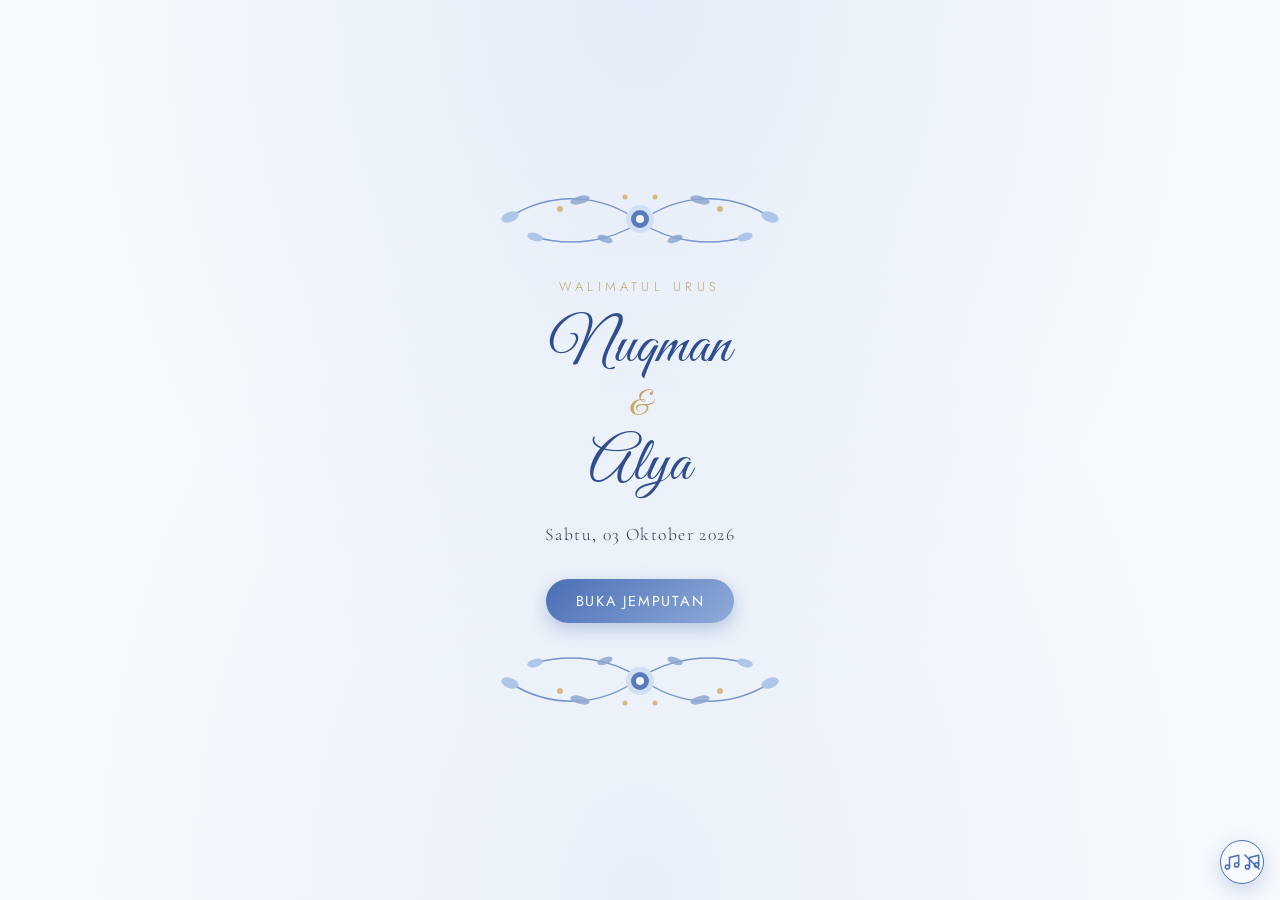
==== index.html @ 737ee6d7 "Apple Calendar invite, custom calendar title, dashboard Excel export - Add Apple Calendar button tha" ====
<!DOCTYPE html>
<html lang="ms">
<head>
  <meta charset="UTF-8" />
  <meta name="viewport" content="width=device-width, initial-scale=1.0" />
  <title>Walimatul Urus · Nuqman &amp; Alya</title>
  <meta name="description" content="Jemputan Walimatul Urus Khairunuqman & Nur Alya Qistina · Sabtu, 03 Oktober 2026 · The Renjana by Lanai Asmara, Putrajaya" />
  <meta property="og:title" content="Walimatul Urus · Nuqman &amp; Alya" />
  <meta property="og:description" content="Sabtu, 03 Oktober 2026 · The Renjana by Lanai Asmara, Putrajaya. Sila buka untuk RSVP." />
  <meta property="og:type" content="website" />
  <link rel="preconnect" href="https://fonts.googleapis.com" />
  <link rel="preconnect" href="https://fonts.gstatic.com" crossorigin />
  <link href="https://fonts.googleapis.com/css2?family=Cormorant+Garamond:ital,wght@0,400;0,500;0,600;1,400&family=Great+Vibes&family=Jost:wght@300;400;500&display=swap" rel="stylesheet" />
  <link rel="stylesheet" href="css/style.css" />
</head>
<body>

  <!-- ====================== COVER / ENVELOPE ====================== -->
  <div id="cover" class="cover">
    <div class="cover-inner">
      <div class="floral floral-top" aria-hidden="true"></div>
      <p class="cover-eyebrow" data-i18n="coverEyebrow">Walimatul Urus</p>
      <h1 class="cover-names">
        <span id="cover-groom">Nuqman</span>
        <span class="amp">&amp;</span>
        <span id="cover-bride">Alya</span>
      </h1>
      <p class="cover-date" id="cover-date"></p>
      <button id="open-btn" class="btn btn-gold">
        <span data-i18n="openBtn">Buka Jemputan</span>
      </button>
      <div class="floral floral-bottom" aria-hidden="true"></div>
    </div>
  </div>

  <!-- ====================== MAIN CARD ====================== -->
  <main id="card" class="card" hidden>

    <div class="lang-toggle" role="group" aria-label="Language">
      <button id="lang-bm" class="lang-btn active">BM</button>
      <button id="lang-en" class="lang-btn">EN</button>
    </div>

    <!-- Hero -->
    <section class="section hero">
      <div class="floral floral-top" aria-hidden="true"></div>
      <p class="bismillah">﷽</p>
      <p class="muted" data-i18n="withJoy">Dengan penuh kesyukuran, kami</p>
      <p class="host-line" id="host-line1"></p>
      <p class="host-amp script" id="host-amp" aria-hidden="true">&amp;</p>
      <p class="host-line" id="host-line2"></p>
      <p class="muted" data-i18n="inviteText">menjemput Tan Sri / Puan Sri / Datuk / Dato' / Datin / Tuan / Puan / Encik / Cik ke majlis perkahwinan anakanda kami</p>
      <div class="couple-portraits" id="couple-portraits" hidden>
        <img id="groom-img" class="portrait" alt="" />
        <img id="bride-img" class="portrait" alt="" />
      </div>
      <h2 class="full-names">
        <span id="groom-full"></span>
        <span class="amp script">&amp;</span>
        <span id="bride-full"></span>
      </h2>
    </section>

    <!-- Event details -->
    <section class="section details">
      <h3 class="section-title" data-i18n="detailsTitle">Butiran Majlis</h3>
      <div class="detail-item">
        <p class="detail-label" data-i18n="dateLabel">Tarikh</p>
        <p class="detail-value" id="event-date"></p>
      </div>
      <div class="detail-item">
        <p class="detail-label" data-i18n="timeLabel">Masa</p>
        <p class="detail-value" id="event-time"></p>
      </div>
      <div class="detail-item">
        <p class="detail-label" data-i18n="venueLabel">Tempat</p>
        <p class="detail-value" id="venue-name"></p>
        <p class="muted small" id="venue-address"></p>
      </div>
      <div class="btn-row">
        <a id="maps-btn" class="btn btn-outline" target="_blank" rel="noopener">
          <svg viewBox="0 0 24 24" fill="currentColor" fill-rule="evenodd" aria-hidden="true"><path d="M12 2C7.8 2 4.5 5.4 4.5 9.5c0 5.6 6.6 11.9 7.5 12.5.9-.6 7.5-6.9 7.5-12.5C19.5 5.4 16.2 2 12 2zm0 10.2a2.85 2.85 0 1 1 0-5.7 2.85 2.85 0 0 1 0 5.7z"/></svg>
          <span>Google Maps</span>
        </a>
        <a id="waze-btn" class="btn btn-outline" target="_blank" rel="noopener">
          <svg viewBox="0 0 24 24" fill="none" stroke="currentColor" stroke-width="1.7" stroke-linecap="round" stroke-linejoin="round" aria-hidden="true"><path d="M12 4a8 8 0 0 1 0 16c-1.8 0-3.4-.6-4.8-1.6-1 .5-2.3.7-3.7.5 1.1-.9 1.6-1.9 1.7-3.2A7.97 7.97 0 0 1 12 4z"/><path d="M9.2 13.4a3.4 3.4 0 0 0 5.6 0"/><circle cx="9.6" cy="10" r="0.9" fill="currentColor" stroke="none"/><circle cx="14.4" cy="10" r="0.9" fill="currentColor" stroke="none"/></svg>
          <span>Waze</span>
        </a>
        <a id="calendar-btn" class="btn btn-outline" target="_blank" rel="noopener">
          <svg viewBox="0 0 24 24" fill="none" stroke="currentColor" stroke-width="1.7" stroke-linecap="round" aria-hidden="true"><rect x="3.5" y="5" width="17" height="15.5" rx="2.5"/><path d="M3.5 10h17M8 2.8v4M16 2.8v4"/><circle cx="12" cy="15" r="1.2" fill="currentColor" stroke="none"/></svg>
          <span data-i18n="calendarBtn">Google Calendar</span>
        </a>
        <a id="ics-btn" class="btn btn-outline" download="walimatul-urus.ics">
          <svg viewBox="0 0 384 512" fill="currentColor" aria-hidden="true"><path d="M318.7 268.7c-.2-36.7 16.4-64.4 50-84.8-18.8-26.9-47.2-41.7-84.7-44.6-35.5-2.8-74.3 20.7-88.5 20.7-15 0-49.4-19.7-76.4-19.7C63.3 141.2 4 184.8 4 273.5q0 39.3 14.4 81.2c12.8 36.7 59 126.7 107.2 125.2 25.2-.6 43-17.9 75.8-17.9 31.8 0 48.3 17.9 76.4 17.9 48.6-.7 90.4-82.5 102.6-119.3-65.2-30.7-61.7-90-61.7-91.9zm-56.6-164.2c27.3-32.4 24.8-61.9 24-72.5-24.1 1.4-52 16.4-67.9 34.9-17.5 19.8-27.8 44.3-25.6 71.9 26.1 2 49.9-11.4 69.5-34.3z"/></svg>
          <span data-i18n="appleCalBtn">Apple Calendar</span>
        </a>
      </div>
    </section>

    <!-- Countdown -->
    <section class="section countdown-section">
      <h3 class="section-title" data-i18n="countdownTitle">Menghitung Hari</h3>
      <div class="countdown" id="countdown">
        <div class="cd-box"><span id="cd-days">0</span><small data-i18n="cdDays">Hari</small></div>
        <div class="cd-box"><span id="cd-hours">0</span><small data-i18n="cdHours">Jam</small></div>
        <div class="cd-box"><span id="cd-mins">0</span><small data-i18n="cdMins">Minit</small></div>
        <div class="cd-box"><span id="cd-secs">0</span><small data-i18n="cdSecs">Saat</small></div>
      </div>
      <p id="countdown-done" class="muted" hidden data-i18n="countdownDone">Alhamdulillah, hari yang dinanti telah tiba!</p>
    </section>

    <!-- Tentative -->
    <section class="section" id="tentative-section">
      <h3 class="section-title" data-i18n="tentativeTitle">Aturcara Majlis</h3>
      <ul class="tentative" id="tentative-list"></ul>
    </section>

    <!-- RSVP -->
    <section class="section rsvp">
      <h3 class="section-title">RSVP</h3>
      <p class="muted" data-i18n="rsvpIntro">Sila sahkan kehadiran anda sebelum tarikh majlis.</p>
      <form id="rsvp-form">
        <label>
          <span data-i18n="rsvpName">Nama</span>
          <input type="text" name="name" required maxlength="80" />
        </label>
        <label>
          <span data-i18n="rsvpPhone">No. Telefon (pilihan)</span>
          <input type="tel" name="phone" maxlength="20" inputmode="tel" />
        </label>
        <label>
          <span data-i18n="rsvpAttend">Kehadiran</span>
          <select name="attending" required>
            <option value="yes" data-i18n="rsvpYes">Hadir</option>
            <option value="no" data-i18n="rsvpNo">Tidak hadir</option>
          </select>
        </label>
        <label id="pax-field">
          <span data-i18n="rsvpPax">Bilangan tetamu (pax)</span>
          <select name="pax" id="pax-select"></select>
        </label>
        <label>
          <span data-i18n="rsvpNote">Nota (pilihan)</span>
          <input type="text" name="note" maxlength="120" data-i18n-ph="rsvpNotePh" placeholder="cth. AirAsia, Maybank, BNM" />
        </label>
        <button type="submit" class="btn btn-gold" data-i18n="rsvpSubmit">Hantar RSVP</button>
        <p id="rsvp-status" class="form-status" role="status"></p>
      </form>
    </section>

    <!-- Wishes -->
    <section class="section wishes">
      <h3 class="section-title" data-i18n="wishesTitle">Ucapan &amp; Doa</h3>
      <form id="wish-form">
        <label>
          <span data-i18n="rsvpName">Nama</span>
          <input type="text" name="name" required maxlength="80" />
        </label>
        <label>
          <span data-i18n="wishMsg">Ucapan</span>
          <textarea name="message" required maxlength="500" rows="3"></textarea>
        </label>
        <button type="submit" class="btn btn-gold" data-i18n="wishSubmit">Hantar Ucapan</button>
        <p id="wish-status" class="form-status" role="status"></p>
      </form>
      <div class="wishes-toolbar">
        <span id="expand-hint" class="expand-hint" data-i18n="expandHint" hidden>Tekan untuk ucapan terapung ✨</span>
        <button id="wishes-expand" class="wishes-expand" type="button" hidden>
          <svg viewBox="0 0 24 24" fill="none" stroke="currentColor" stroke-width="1.8" stroke-linecap="round" stroke-linejoin="round" aria-hidden="true"><path d="M15 3.5h5.5V9M9 20.5H3.5V15M20.5 3.5L14 10M3.5 20.5L10 14"/></svg>
        </button>
      </div>
      <div id="wishes-list" class="wishes-list"></div>
    </section>

    <!-- Contact -->
    <section class="section contact">
      <h3 class="section-title" data-i18n="contactTitle">Hubungi Kami</h3>
      <div id="contact-list" class="btn-row wrap"></div>
    </section>

    <footer class="footer">
      <div class="floral floral-bottom" aria-hidden="true"></div>
      <p class="script footer-names" id="footer-names"></p>
      <p class="muted small" data-i18n="footerThanks">Terima kasih atas doa dan kehadiran anda</p>
    </footer>
  </main>

  <!-- ====================== BACKGROUND MUSIC ====================== -->
  <audio id="bg-music" loop preload="auto"></audio>
  <button id="music-btn" class="music-btn" type="button" hidden>
    <svg id="music-on-icon" viewBox="0 0 24 24" fill="none" stroke="currentColor" stroke-width="1.8" stroke-linecap="round" stroke-linejoin="round" aria-hidden="true"><path d="M9 18V6.5l11-2.5v11.5"/><circle cx="6.5" cy="18" r="2.5"/><circle cx="17.5" cy="15.5" r="2.5"/></svg>
    <svg id="music-off-icon" viewBox="0 0 24 24" fill="none" stroke="currentColor" stroke-width="1.8" stroke-linecap="round" stroke-linejoin="round" aria-hidden="true" hidden><path d="M9 18V6.5l11-2.5v11.5"/><circle cx="6.5" cy="18" r="2.5"/><circle cx="17.5" cy="15.5" r="2.5"/><path d="M3.5 3.5l17 17"/></svg>
  </button>

  <!-- ====================== WISH BUBBLES OVERLAY ====================== -->
  <div id="wish-overlay" class="wish-overlay" hidden>
    <div class="wo-top">
      <button id="wo-toggle" class="wo-btn" type="button"></button>
      <button id="wo-close" class="wo-btn" type="button">✕</button>
    </div>
    <div id="wo-bubbles" class="wo-bubbles" aria-hidden="true"></div>
    <div id="wo-list" class="wo-list" hidden></div>
    <div id="wo-detail" class="wo-detail" hidden>
      <div class="wo-detail-card">
        <p class="w-name" id="wo-detail-name"></p>
        <p class="w-msg" id="wo-detail-msg"></p>
      </div>
    </div>
  </div>

  <script src="js/config.js"></script>
  <script src="js/main.js"></script>
</body>
</html>
---- css/style.css ----
/* ============ Elegant floral theme — soft royal blue ============ */
:root {
  --ice: #f6f9fd;
  --mist: #e4ecf7;
  --royal-soft: #6b8cc9;
  --royal-deep: #2f4d8f;
  --sky: #5f83bd;
  --royal: #4a6fb5;
  --royal-light: #8fabd9;
  --ink: #2e3a4f;
  --muted: #74839c;
  --gold: #c8a464;
  --gold-soft: #e6d3ab;
  --serif: "Cormorant Garamond", Georgia, serif;
  --script: "Great Vibes", cursive;
  --sans: "Jost", "Segoe UI", sans-serif;
}

* { margin: 0; padding: 0; box-sizing: border-box; }

body {
  font-family: var(--sans);
  font-weight: 300;
  color: var(--ink);
  background: var(--ice);
  line-height: 1.6;
  -webkit-font-smoothing: antialiased;
}

/* ---------- Floral SVG ornaments ---------- */
.floral {
  height: 110px;
  background-repeat: no-repeat;
  background-position: center;
  background-size: contain;
  opacity: 0.9;
}
.floral-top, .floral-bottom {
  background-image: url("data:image/svg+xml,%3Csvg xmlns='http://www.w3.org/2000/svg' viewBox='0 0 400 110'%3E%3Cg fill='none' stroke='%236b8cc9' stroke-width='1.5'%3E%3Cpath d='M200 55 C 160 25, 110 25, 70 50' /%3E%3Cpath d='M200 55 C 240 25, 290 25, 330 50' /%3E%3Cpath d='M200 55 C 170 75, 130 80, 95 70' /%3E%3Cpath d='M200 55 C 230 75, 270 80, 305 70' /%3E%3C/g%3E%3Cg fill='%23cfe0f5'%3E%3Ccircle cx='200' cy='52' r='14'/%3E%3Ccircle cx='200' cy='52' r='9' fill='%234a6fb5'/%3E%3Ccircle cx='200' cy='52' r='4' fill='%23f6f9fd'/%3E%3C/g%3E%3Cg fill='%23a8c2e8'%3E%3Cellipse cx='70' cy='50' rx='9' ry='5' transform='rotate(-20 70 50)'/%3E%3Cellipse cx='330' cy='50' rx='9' ry='5' transform='rotate(20 330 50)'/%3E%3Cellipse cx='95' cy='70' rx='8' ry='4' transform='rotate(15 95 70)'/%3E%3Cellipse cx='305' cy='70' rx='8' ry='4' transform='rotate(-15 305 70)'/%3E%3C/g%3E%3Cg fill='%237f9cc9' opacity='0.8'%3E%3Cellipse cx='140' cy='33' rx='10' ry='4' transform='rotate(-15 140 33)'/%3E%3Cellipse cx='260' cy='33' rx='10' ry='4' transform='rotate(15 260 33)'/%3E%3Cellipse cx='165' cy='72' rx='8' ry='3.5' transform='rotate(20 165 72)'/%3E%3Cellipse cx='235' cy='72' rx='8' ry='3.5' transform='rotate(-20 235 72)'/%3E%3C/g%3E%3Cg fill='%23d3b476'%3E%3Ccircle cx='120' cy='42' r='3'/%3E%3Ccircle cx='280' cy='42' r='3'/%3E%3Ccircle cx='185' cy='30' r='2.5'/%3E%3Ccircle cx='215' cy='30' r='2.5'/%3E%3C/g%3E%3C/svg%3E");
}
.floral-bottom { transform: scaleY(-1); }

/* ---------- Cover ---------- */
.cover {
  position: fixed;
  inset: 0;
  z-index: 50;
  display: flex;
  align-items: center;
  justify-content: center;
  background:
    radial-gradient(ellipse at top, var(--mist), transparent 60%),
    radial-gradient(ellipse at bottom, #e9eff9, transparent 60%),
    var(--ice);
  transition: opacity 0.9s ease, visibility 0.9s;
  text-align: center;
  padding: 24px;
}
.cover.closed { opacity: 0; visibility: hidden; }
.cover-inner { max-width: 420px; width: 100%; }
.cover-eyebrow {
  font-family: var(--sans);
  text-transform: uppercase;
  letter-spacing: 0.35em;
  font-size: 0.8rem;
  color: var(--gold);
  margin-bottom: 12px;
}
.cover-names {
  font-family: var(--script);
  font-weight: 400;
  font-size: clamp(2.6rem, 10vw, 3.8rem);
  color: var(--royal-deep);
  line-height: 1.25;
  display: flex;
  flex-direction: column;
  gap: 0;
}
.cover-names .amp { font-size: 0.55em; color: var(--gold); }
.cover-date {
  font-family: var(--serif);
  font-size: 1.1rem;
  letter-spacing: 0.08em;
  margin: 18px 0 30px;
}

/* ---------- Buttons ---------- */
.btn {
  display: inline-block;
  font-family: var(--sans);
  font-size: 0.9rem;
  letter-spacing: 0.12em;
  text-transform: uppercase;
  padding: 12px 30px;
  border-radius: 999px;
  border: none;
  cursor: pointer;
  text-decoration: none;
  transition: transform 0.2s ease, box-shadow 0.2s ease;
}
.btn:hover { transform: translateY(-2px); }
.btn-gold {
  background: linear-gradient(135deg, var(--royal), var(--royal-light));
  color: #fff;
  box-shadow: 0 6px 18px rgba(74, 111, 181, 0.35);
}
.btn-outline {
  display: inline-flex;
  align-items: center;
  justify-content: center;
  gap: 8px;
  border: 1px solid var(--royal);
  color: var(--royal);
  background: transparent;
  padding: 10px 22px;
  font-size: 0.8rem;
}
.btn svg { width: 1.25em; height: 1.25em; flex: none; }
.btn-row { display: flex; gap: 12px; justify-content: center; margin-top: 22px; flex-wrap: wrap; }

/* ---------- Card layout ---------- */
.card {
  max-width: 480px;
  margin: 0 auto;
  background: var(--ice);
  min-height: 100vh;
  box-shadow: 0 0 60px rgba(46, 58, 79, 0.08);
  transition: transform 0.45s ease;
}
.card.dimmed { transform: scale(0.96); }
body.no-scroll { overflow: hidden; }
.section {
  padding: 48px 30px;
  text-align: center;
  opacity: 0;
  transform: translateY(24px);
  transition: opacity 0.8s ease, transform 0.8s ease;
}
.section.visible { opacity: 1; transform: none; }
.section:nth-child(even of .section) { background: #edf3fb; }

.section-title {
  font-family: var(--serif);
  font-weight: 500;
  font-size: 1.7rem;
  color: var(--royal-deep);
  margin-bottom: 20px;
  position: relative;
}
.section-title::after {
  content: "";
  display: block;
  width: 120px;
  height: 16px;
  margin: 8px auto 0;
  background-repeat: no-repeat;
  background-position: center;
  background-size: contain;
  background-image: url("data:image/svg+xml,%3Csvg xmlns='http://www.w3.org/2000/svg' viewBox='0 0 120 16'%3E%3Cpath d='M8 8 H46 M74 8 H112' stroke='%238fabd9' stroke-width='1'/%3E%3Cg fill='%23a8c2e8'%3E%3Ccircle cx='60' cy='4' r='2.6'/%3E%3Ccircle cx='64' cy='7' r='2.6'/%3E%3Ccircle cx='62.5' cy='11.5' r='2.6'/%3E%3Ccircle cx='57.5' cy='11.5' r='2.6'/%3E%3Ccircle cx='56' cy='7' r='2.6'/%3E%3C/g%3E%3Ccircle cx='60' cy='8' r='2' fill='%23c8a464'/%3E%3C/svg%3E");
}

.muted { color: var(--muted); font-size: 0.95rem; }
.small { font-size: 0.85rem; }
.script { font-family: var(--script); }

/* ---------- Hero ---------- */
.hero { padding-top: 24px; }
.bismillah { font-size: 2rem; color: var(--gold); margin: 8px 0 18px; }
.host-line { font-family: var(--serif); font-size: 1.15rem; font-weight: 600; margin: 4px 0; }
.host-amp { font-size: 1.4rem; color: var(--gold); line-height: 1; margin: 2px 0; }
.couple-portraits {
  display: flex;
  justify-content: center;
  gap: 20px;
  margin: 26px 0 4px;
}
.couple-portraits[hidden] { display: none; }
.portrait {
  width: 110px;
  height: 110px;
  border-radius: 50%;
  object-fit: cover;
  object-position: top center;
  background: radial-gradient(circle at 32% 26%, #b6cdf0, #6b8cc9 75%, #5a7cbd);
  border: 3px solid #fff;
  box-shadow:
    0 0 0 1.5px var(--gold),
    0 6px 18px rgba(74, 111, 181, 0.18);
}

.full-names {
  font-family: var(--serif);
  font-weight: 500;
  /* scales with viewport so each name always fits on one line */
  font-size: clamp(1rem, 5vw, 1.6rem);
  color: var(--royal-deep);
  margin-top: 22px;
  display: flex;
  flex-direction: column;
  gap: 2px;
}
.full-names span { white-space: nowrap; }
.full-names .amp { font-family: var(--script); font-size: 1.8rem; color: var(--gold); }

/* ---------- Details ---------- */
.detail-item { margin-bottom: 18px; }
.detail-label {
  text-transform: uppercase;
  letter-spacing: 0.25em;
  font-size: 0.72rem;
  color: var(--royal);
  margin-bottom: 2px;
}
.detail-value { font-family: var(--serif); font-size: 1.25rem; font-weight: 600; }

/* ---------- Countdown ---------- */
.countdown { display: flex; justify-content: center; gap: 14px; }
.cd-box {
  background: #fff;
  border: 1px solid #d7e2f1;
  border-radius: 14px;
  min-width: 68px;
  padding: 14px 8px 10px;
  box-shadow: 0 4px 14px rgba(74, 111, 181, 0.1);
}
.cd-box span {
  display: block;
  font-family: var(--serif);
  font-size: 1.8rem;
  font-weight: 600;
  color: var(--royal-deep);
  line-height: 1.1;
}
.cd-box small {
  text-transform: uppercase;
  letter-spacing: 0.12em;
  font-size: 0.65rem;
  color: var(--muted);
}

/* ---------- Tentative ---------- */
.tentative { list-style: none; max-width: 340px; margin: 0 auto; text-align: left; }
.tentative li span:not(.t-time) {
  /* long labels shrink with the screen instead of wrapping */
  white-space: nowrap;
  font-size: clamp(0.78rem, 3.6vw, 1rem);
  align-self: center;
}
.tentative li {
  display: flex;
  gap: 18px;
  padding: 10px 0;
  border-bottom: 1px dashed #ccdaee;
}
.tentative li:last-child { border-bottom: none; }
.tentative .t-time {
  font-family: var(--serif);
  font-weight: 600;
  color: var(--gold);
  min-width: 52px;
}

/* ---------- Forms ---------- */
form { max-width: 340px; margin: 20px auto 0; text-align: left; }
form label { display: block; margin-bottom: 16px; }
form label span {
  display: block;
  text-transform: uppercase;
  letter-spacing: 0.15em;
  font-size: 0.72rem;
  color: var(--royal);
  margin-bottom: 6px;
}
input, select, textarea {
  width: 100%;
  font-family: var(--sans);
  font-size: 1rem;
  padding: 11px 14px;
  border: 1px solid #c9d8ec;
  border-radius: 10px;
  background: #fff;
  color: var(--ink);
  outline: none;
  transition: border-color 0.2s;
}
input:focus, select:focus, textarea:focus { border-color: var(--royal); }
form .btn { width: 100%; margin-top: 6px; }
.form-status { margin-top: 12px; font-size: 0.9rem; text-align: center; min-height: 1.2em; }
.form-status.ok { color: var(--sky); }
.form-status.err { color: #b3564a; }

/* ---------- Wishes ---------- */
.wishes-list { margin-top: 28px; display: flex; flex-direction: column; gap: 12px; }
.wishes-list.scrollable {
  max-height: 420px;
  overflow-y: auto;
  padding-right: 6px;
  scrollbar-width: thin;
  scrollbar-color: var(--royal-light) transparent;
}
.wish {
  background: #fff;
  border: 1px solid #e1eaf6;
  border-radius: 14px;
  padding: 14px 18px;
  text-align: left;
  box-shadow: 0 3px 10px rgba(46, 58, 79, 0.05);
}
.wish .w-name { font-family: var(--serif); font-weight: 600; color: var(--royal-deep); font-size: 1.05rem; }
.wish .w-msg { font-size: 0.92rem; margin-top: 2px; white-space: pre-wrap; }

/* ---------- Wish bubbles overlay ---------- */
.wishes-toolbar { display: flex; justify-content: flex-end; align-items: center; margin: 20px 0 -14px; }
.expand-hint {
  position: relative;
  margin-right: 12px;
  background: var(--royal);
  color: #fff;
  font-size: 0.72rem;
  letter-spacing: 0.04em;
  padding: 6px 12px;
  border-radius: 999px;
  box-shadow: 0 4px 12px rgba(74, 111, 181, 0.3);
  animation: hintBob 2.2s ease-in-out infinite;
}
.expand-hint::after {
  content: "";
  position: absolute;
  right: -4px;
  top: 50%;
  width: 9px;
  height: 9px;
  transform: translateY(-50%) rotate(45deg);
  background: var(--royal);
}
@keyframes hintBob {
  0%, 100% { transform: translateX(0); }
  50% { transform: translateX(-4px); }
}
@media (prefers-reduced-motion: reduce) {
  .expand-hint { animation: none; }
}
.wishes-expand {
  width: 38px;
  height: 38px;
  border-radius: 50%;
  border: 1px solid var(--royal);
  background: #fff;
  color: var(--royal);
  display: inline-flex;
  align-items: center;
  justify-content: center;
  cursor: pointer;
  box-shadow: 0 3px 10px rgba(74, 111, 181, 0.15);
  animation: nudge 4s ease-in-out 2.5s infinite;
}
.wishes-expand svg { width: 17px; height: 17px; }
@keyframes nudge {
  0% { transform: rotate(0); }
  3% { transform: rotate(12deg) scale(1.06); }
  6% { transform: rotate(-10deg) scale(1.06); }
  9% { transform: rotate(7deg); }
  12% { transform: rotate(-4deg); }
  15%, 100% { transform: rotate(0); }
}

.wish-overlay {
  position: fixed;
  inset: 0;
  z-index: 60;
  overflow: hidden;
  background: rgba(23, 34, 58, 0.55);
  backdrop-filter: blur(3px);
  -webkit-backdrop-filter: blur(3px);
  opacity: 0;
  transition: opacity 0.35s ease;
}
.wish-overlay.open { opacity: 1; }

.wo-top {
  position: absolute;
  top: 0; left: 0; right: 0;
  z-index: 3;
  display: flex;
  justify-content: flex-end;
  gap: 10px;
  padding: 16px;
}
.wo-btn {
  font-family: var(--sans);
  font-size: 0.78rem;
  letter-spacing: 0.08em;
  padding: 8px 16px;
  border-radius: 999px;
  cursor: pointer;
  border: 1px solid rgba(255, 255, 255, 0.75);
  color: #fff;
  background: rgba(255, 255, 255, 0.12);
}
.wo-btn:hover { background: rgba(255, 255, 255, 0.25); }

.wo-bubbles { position: absolute; inset: 0; z-index: 1; }
.bubble {
  position: absolute;
  bottom: -170px;
  padding: 0;
  border: none;
  background: none;
  cursor: pointer;
  animation: bubbleFloat linear forwards;
}
@keyframes bubbleFloat {
  from { transform: translate(0, 0); }
  50% { transform: translate(var(--sway, 0px), calc(-50vh - 100px)); }
  to { transform: translate(0, calc(-100vh - 340px)); }
}
.b-core {
  position: relative;
  width: 100%;
  height: 100%;
  border-radius: 50%;
  display: flex;
  flex-direction: column;
  align-items: center;
  justify-content: center;
  gap: 2px;
  padding: 14%;
  overflow: hidden;
  text-align: center;
  color: var(--royal-deep);
  background: radial-gradient(circle at 30% 28%, rgba(255, 255, 255, 0.72), rgba(230, 240, 250, 0.42) 48%, rgba(190, 210, 238, 0.32));
  backdrop-filter: blur(10px) saturate(1.4);
  -webkit-backdrop-filter: blur(10px) saturate(1.4);
  border: 1px solid rgba(255, 255, 255, 0.6);
  box-shadow:
    inset 0 0 20px rgba(255, 255, 255, 0.4),
    inset 0 -10px 18px rgba(143, 171, 217, 0.2),
    0 8px 24px rgba(20, 32, 58, 0.2);
}
.b-core::before {
  content: "";
  position: absolute;
  top: 9%;
  left: 18%;
  width: 36%;
  height: 20%;
  border-radius: 50%;
  background: linear-gradient(rgba(255, 255, 255, 0.65), rgba(255, 255, 255, 0));
  filter: blur(2px);
  transform: rotate(-22deg);
  pointer-events: none;
}
.b-name {
  font-family: var(--serif);
  font-weight: 600;
  font-size: 0.78rem;
  line-height: 1.2;
  max-width: 100%;
  overflow: hidden;
  text-overflow: ellipsis;
  white-space: nowrap;
}
.b-snippet {
  font-family: var(--sans);
  font-size: 0.62rem;
  line-height: 1.35;
  color: var(--ink);
  display: -webkit-box;
  -webkit-line-clamp: 3;
  -webkit-box-orient: vertical;
  overflow: hidden;
}
.bubble.pop .b-core { animation: bubblePop 0.3s ease-out forwards; }
@keyframes bubblePop {
  40% { transform: scale(1.15); opacity: 1; }
  100% { transform: scale(1.45); opacity: 0; }
}

.wo-list {
  position: absolute;
  inset: 70px 0 0;
  z-index: 2;
  overflow-y: auto;
  padding: 4px 24px 40px;
  max-width: 480px;
  margin: 0 auto;
  display: flex;
  flex-direction: column;
  gap: 12px;
  scrollbar-width: thin;
  scrollbar-color: rgba(255, 255, 255, 0.6) transparent;
}
.wo-list[hidden] { display: none; }

.wo-detail {
  position: absolute;
  inset: 0;
  z-index: 4;
  display: flex;
  align-items: center;
  justify-content: center;
  padding: 24px;
  background: rgba(23, 34, 58, 0.35);
  cursor: pointer;
}
.wo-detail[hidden] { display: none; }
.wo-detail-card {
  background: var(--ice);
  border-radius: 18px;
  padding: 22px 24px;
  max-width: 380px;
  width: 100%;
  max-height: 70vh;
  overflow-y: auto;
  text-align: left;
  box-shadow: 0 18px 50px rgba(10, 20, 40, 0.4);
  animation: detailIn 0.25s ease;
}
.wo-detail-card .w-name { font-family: var(--serif); font-weight: 600; color: var(--royal-deep); font-size: 1.15rem; }
.wo-detail-card .w-msg { font-size: 0.95rem; margin-top: 6px; white-space: pre-wrap; }
@keyframes detailIn {
  from { transform: scale(0.85); opacity: 0; }
}

@media (prefers-reduced-motion: reduce) {
  .wishes-expand { animation: none; }
}

/* ---------- Contact ---------- */
.contact .btn-outline { line-height: 1.3; text-transform: none; letter-spacing: 0.03em; gap: 10px; }
.contact .btn svg { width: 1.6em; height: 1.6em; }
.contact .c-text { display: flex; flex-direction: column; align-items: flex-start; text-align: left; }
.contact .c-role { font-size: 0.7rem; color: var(--muted); }

/* ---------- Footer ---------- */
.footer { text-align: center; padding: 20px 30px 50px; }
.footer-names { font-size: 2.2rem; color: var(--royal-deep); margin: 6px 0; }

/* ---------- Music button ---------- */
.music-btn {
  position: fixed;
  right: 16px;
  bottom: 16px;
  z-index: 55; /* above the cover so it shows on the landing page */
  width: 44px;
  height: 44px;
  border-radius: 50%;
  border: 1px solid var(--royal);
  color: var(--royal);
  background: rgba(246, 249, 253, 0.95);
  display: inline-flex;
  align-items: center;
  justify-content: center;
  cursor: pointer;
  box-shadow: 0 6px 18px rgba(74, 111, 181, 0.25);
}
.music-btn svg { width: 20px; height: 20px; }
.music-btn.playing { animation: musicPulse 2.4s ease-in-out infinite; }
@keyframes musicPulse {
  0%, 100% { transform: scale(1); }
  50% { transform: scale(1.09); }
}
@media (prefers-reduced-motion: reduce) {
  .music-btn.playing { animation: none; }
}

/* ---------- Language toggle ---------- */
.lang-toggle {
  position: sticky;
  top: 12px;
  z-index: 10;
  display: flex;
  justify-content: flex-end;
  padding: 0 14px;
  gap: 6px;
}
.lang-btn {
  font-family: var(--sans);
  font-size: 0.75rem;
  letter-spacing: 0.1em;
  padding: 6px 14px;
  border-radius: 999px;
  border: 1px solid var(--royal);
  background: rgba(246, 249, 253, 0.9);
  color: var(--royal);
  cursor: pointer;
}
.lang-btn.active { background: var(--royal); color: #fff; }

@media (max-width: 380px) {
  .cd-box { min-width: 58px; }
  .section { padding: 40px 20px; }
}
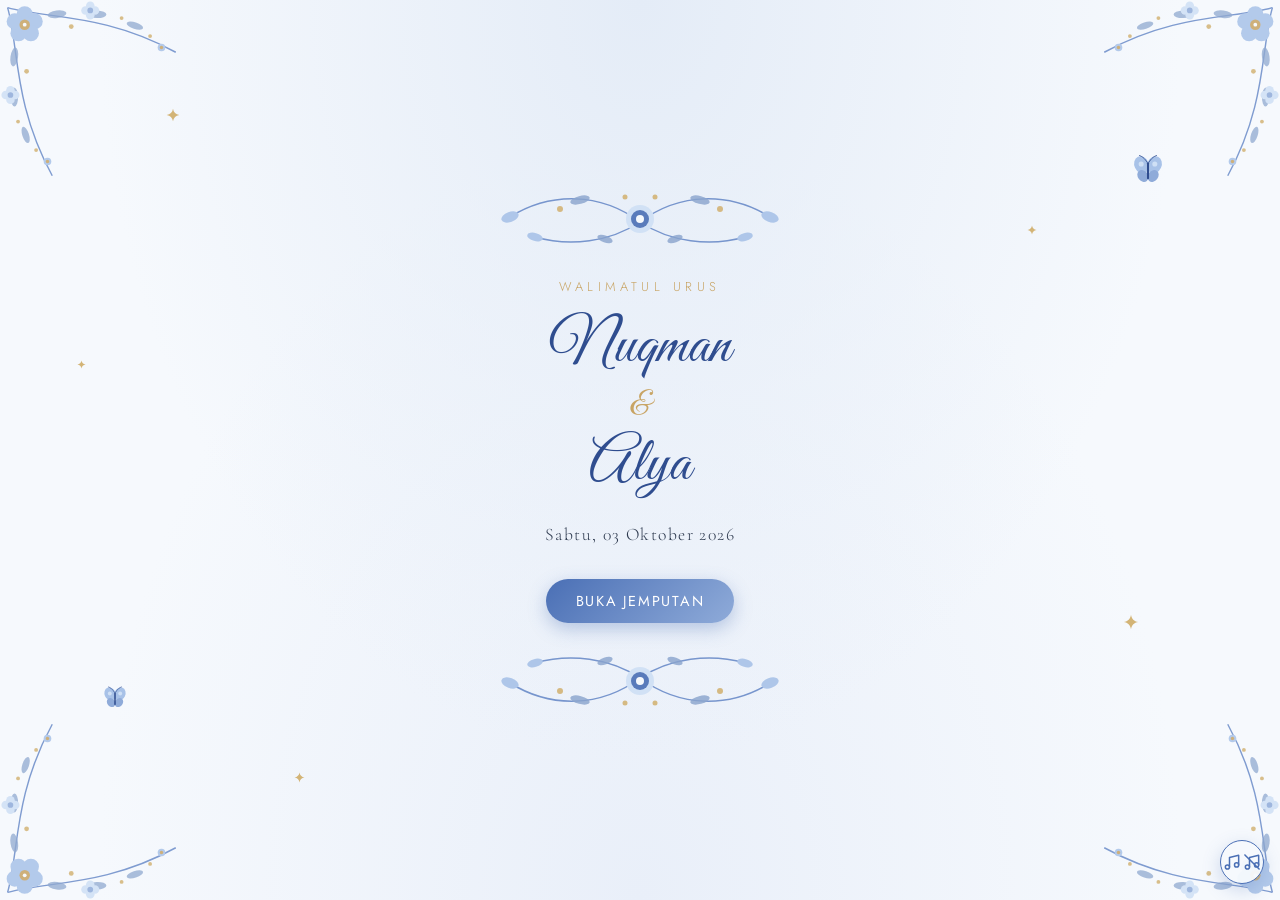
==== commit d47f8cbe: "Decorate landing page with corner florals, butterflies and stars Co-Authored-By: Claude Fable 5 <nor" ====
--- a/index.html
+++ b/index.html
@@ -17,6 +17,19 @@
 
   <!-- ====================== COVER / ENVELOPE ====================== -->
   <div id="cover" class="cover">
+    <div class="cover-deco" aria-hidden="true">
+      <span class="deco corner corner-tl"></span>
+      <span class="deco corner corner-tr"></span>
+      <span class="deco corner corner-bl"></span>
+      <span class="deco corner corner-br"></span>
+      <span class="deco butterfly b1"></span>
+      <span class="deco butterfly b2"></span>
+      <span class="deco star s1"></span>
+      <span class="deco star s2"></span>
+      <span class="deco star s3"></span>
+      <span class="deco star s4"></span>
+      <span class="deco star s5"></span>
+    </div>
     <div class="cover-inner">
       <div class="floral floral-top" aria-hidden="true"></div>
       <p class="cover-eyebrow" data-i18n="coverEyebrow">Walimatul Urus</p>
@@ -90,7 +103,7 @@
           <svg viewBox="0 0 24 24" fill="none" stroke="currentColor" stroke-width="1.7" stroke-linecap="round" aria-hidden="true"><rect x="3.5" y="5" width="17" height="15.5" rx="2.5"/><path d="M3.5 10h17M8 2.8v4M16 2.8v4"/><circle cx="12" cy="15" r="1.2" fill="currentColor" stroke="none"/></svg>
           <span data-i18n="calendarBtn">Google Calendar</span>
         </a>
-        <a id="ics-btn" class="btn btn-outline" download="walimatul-urus.ics">
+        <a id="ics-btn" class="btn btn-outline" href="walimatul-urus.ics" type="text/calendar">
           <svg viewBox="0 0 384 512" fill="currentColor" aria-hidden="true"><path d="M318.7 268.7c-.2-36.7 16.4-64.4 50-84.8-18.8-26.9-47.2-41.7-84.7-44.6-35.5-2.8-74.3 20.7-88.5 20.7-15 0-49.4-19.7-76.4-19.7C63.3 141.2 4 184.8 4 273.5q0 39.3 14.4 81.2c12.8 36.7 59 126.7 107.2 125.2 25.2-.6 43-17.9 75.8-17.9 31.8 0 48.3 17.9 76.4 17.9 48.6-.7 90.4-82.5 102.6-119.3-65.2-30.7-61.7-90-61.7-91.9zm-56.6-164.2c27.3-32.4 24.8-61.9 24-72.5-24.1 1.4-52 16.4-67.9 34.9-17.5 19.8-27.8 44.3-25.6 71.9 26.1 2 49.9-11.4 69.5-34.3z"/></svg>
           <span data-i18n="appleCalBtn">Apple Calendar</span>
         </a>
--- a/css/style.css
+++ b/css/style.css
@@ -57,7 +57,53 @@
   padding: 24px;
 }
 .cover.closed { opacity: 0; visibility: hidden; }
-.cover-inner { max-width: 420px; width: 100%; }
+.cover-inner { max-width: 420px; width: 100%; position: relative; z-index: 1; }
+
+/* ---------- Cover corner ornaments, butterflies, stars ---------- */
+.cover-deco { position: absolute; inset: 0; pointer-events: none; overflow: hidden; }
+.deco { position: absolute; background-repeat: no-repeat; background-size: contain; }
+.corner {
+  width: min(40vw, 190px);
+  height: min(40vw, 190px);
+  opacity: 0.85;
+  background-image: url("data:image/svg+xml,%3Csvg xmlns='http://www.w3.org/2000/svg' viewBox='0 0 200 200'%3E%3Cg fill='none' stroke='%236b8cc9' stroke-width='1.5'%3E%3Cpath d='M8 8 C 50 20, 110 14, 185 55'/%3E%3Cpath d='M8 8 C 20 50, 14 110, 55 185'/%3E%3C/g%3E%3Cg fill='%237f9cc9' opacity='0.75'%3E%3Cellipse cx='60' cy='15' rx='10' ry='4' transform='rotate(-8 60 15)'/%3E%3Cellipse cx='102' cy='15' rx='10' ry='4' transform='rotate(2 102 15)'/%3E%3Cellipse cx='142' cy='27' rx='9' ry='3.5' transform='rotate(18 142 27)'/%3E%3Cellipse cx='15' cy='60' rx='4' ry='10' transform='rotate(8 15 60)'/%3E%3Cellipse cx='15' cy='102' rx='4' ry='10' transform='rotate(-2 15 102)'/%3E%3Cellipse cx='27' cy='142' rx='3.5' ry='9' transform='rotate(-18 27 142)'/%3E%3C/g%3E%3Cg fill='%23a8c2e8'%3E%3Ccircle cx='26' cy='15' r='8.5'/%3E%3Ccircle cx='36.5' cy='22.5' r='8.5'/%3E%3Ccircle cx='32.5' cy='35' r='8.5'/%3E%3Ccircle cx='19.5' cy='35' r='8.5'/%3E%3Ccircle cx='15.5' cy='22.5' r='8.5'/%3E%3C/g%3E%3Ccircle cx='26' cy='26' r='5.5' fill='%23c8a464'/%3E%3Ccircle cx='26' cy='26' r='2' fill='%23f6f9fd'/%3E%3Cg fill='%23cfe0f5'%3E%3Ccircle cx='95' cy='6' r='4.5'/%3E%3Ccircle cx='100' cy='11' r='4.5'/%3E%3Ccircle cx='95' cy='16' r='4.5'/%3E%3Ccircle cx='90' cy='11' r='4.5'/%3E%3C/g%3E%3Ccircle cx='95' cy='11' r='3' fill='%238fabd9'/%3E%3Cg fill='%23cfe0f5'%3E%3Ccircle cx='11' cy='95' r='4.5'/%3E%3Ccircle cx='16' cy='100' r='4.5'/%3E%3Ccircle cx='11' cy='105' r='4.5'/%3E%3Ccircle cx='6' cy='100' r='4.5'/%3E%3C/g%3E%3Ccircle cx='11' cy='100' r='3' fill='%238fabd9'/%3E%3Cg fill='%23a8c2e8'%3E%3Ccircle cx='170' cy='50' r='4'/%3E%3Ccircle cx='50' cy='170' r='4'/%3E%3C/g%3E%3Ccircle cx='170' cy='50' r='1.8' fill='%23c8a464'/%3E%3Ccircle cx='50' cy='170' r='1.8' fill='%23c8a464'/%3E%3Cg fill='%23d3b476'%3E%3Ccircle cx='75' cy='28' r='2.5'/%3E%3Ccircle cx='28' cy='75' r='2.5'/%3E%3Ccircle cx='128' cy='19' r='2'/%3E%3Ccircle cx='19' cy='128' r='2'/%3E%3Ccircle cx='158' cy='38' r='2'/%3E%3Ccircle cx='38' cy='158' r='2'/%3E%3C/g%3E%3C/svg%3E");
+}
+.corner-tl { top: 0; left: 0; }
+.corner-tr { top: 0; right: 0; transform: scaleX(-1); }
+.corner-bl { bottom: 0; left: 0; transform: scaleY(-1); }
+.corner-br { bottom: 0; right: 0; transform: scale(-1, -1); }
+
+.butterfly {
+  width: 34px;
+  height: 34px;
+  background-image: url("data:image/svg+xml,%3Csvg xmlns='http://www.w3.org/2000/svg' viewBox='0 0 40 40'%3E%3Cg fill='%23a8c2e8'%3E%3Cellipse cx='12.5' cy='14' rx='8.5' ry='10.5' transform='rotate(-24 12.5 14)'/%3E%3Cellipse cx='27.5' cy='14' rx='8.5' ry='10.5' transform='rotate(24 27.5 14)'/%3E%3C/g%3E%3Cg fill='%238fabd9'%3E%3Cellipse cx='14' cy='27' rx='6' ry='7.5' transform='rotate(-38 14 27)'/%3E%3Cellipse cx='26' cy='27' rx='6' ry='7.5' transform='rotate(38 26 27)'/%3E%3C/g%3E%3Cg fill='%23cfe0f5'%3E%3Ccircle cx='12' cy='13' r='3'/%3E%3Ccircle cx='28' cy='13' r='3'/%3E%3C/g%3E%3Crect x='18.8' y='11' width='2.4' height='20' rx='1.2' fill='%232f4d8f'/%3E%3Cg fill='none' stroke='%232f4d8f' stroke-width='1' stroke-linecap='round'%3E%3Cpath d='M19 11 C 16 6, 13 4, 10 3'/%3E%3Cpath d='M21 11 C 24 6, 27 4, 30 3'/%3E%3C/g%3E%3C/svg%3E");
+  animation: flutter 7s ease-in-out infinite;
+}
+.b1 { top: 17%; right: 9%; }
+.b2 { bottom: 21%; left: 8%; width: 26px; height: 26px; animation-delay: 1.5s; animation-duration: 8.5s; }
+@keyframes flutter {
+  0%, 100% { transform: translate(0, 0) rotate(-6deg); }
+  50% { transform: translate(7px, -14px) rotate(9deg); }
+}
+
+.star {
+  background-image: url("data:image/svg+xml,%3Csvg xmlns='http://www.w3.org/2000/svg' viewBox='0 0 40 40'%3E%3Cpath d='M20 2 C21.5 12 28 18.5 38 20 C28 21.5 21.5 28 20 38 C18.5 28 12 21.5 2 20 C12 18.5 18.5 12 20 2 Z' fill='%23d3b476'/%3E%3C/svg%3E");
+  animation: twinkle 3s ease-in-out infinite;
+}
+.s1 { top: 12%; left: 13%; width: 14px; height: 14px; }
+.s2 { top: 25%; right: 19%; width: 10px; height: 10px; animation-delay: 0.8s; }
+.s3 { bottom: 30%; right: 11%; width: 16px; height: 16px; animation-delay: 1.6s; }
+.s4 { bottom: 13%; left: 23%; width: 11px; height: 11px; animation-delay: 2.2s; }
+.s5 { top: 40%; left: 6%; width: 9px; height: 9px; animation-delay: 2.8s; }
+@keyframes twinkle {
+  0%, 100% { opacity: 0.25; transform: scale(0.8) rotate(0deg); }
+  50% { opacity: 1; transform: scale(1.1) rotate(20deg); }
+}
+
+@media (prefers-reduced-motion: reduce) {
+  .butterfly, .star { animation: none; }
+  .star { opacity: 0.7; }
+}
 .cover-eyebrow {
   font-family: var(--sans);
   text-transform: uppercase;
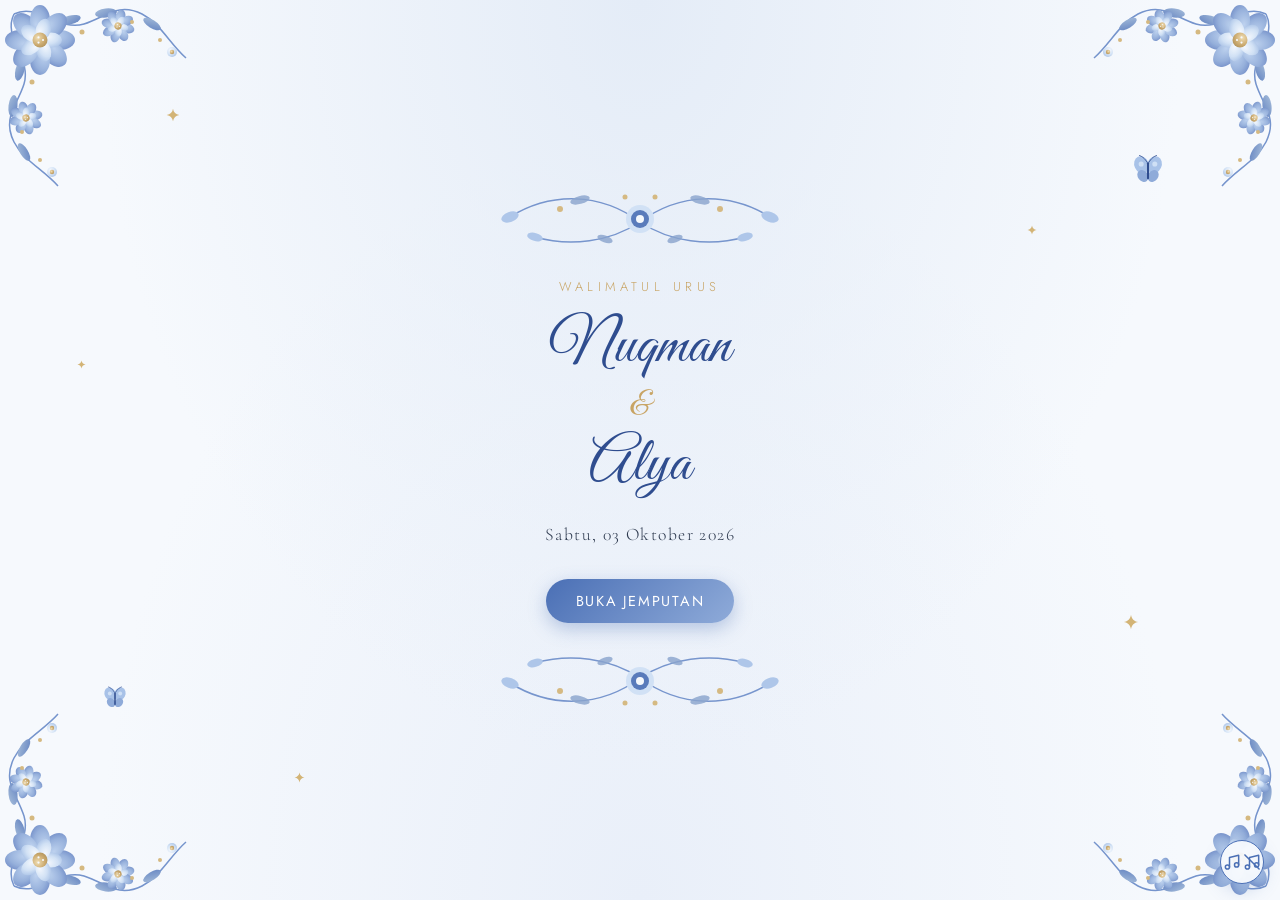
==== commit ed855f65: "Add wish doodle canvas; drawings float in bubbles - Optional drawing pad in the wish form (4 theme c" ====
--- a/index.html
+++ b/index.html
@@ -171,8 +171,23 @@
         </label>
         <label>
           <span data-i18n="wishMsg">Ucapan</span>
-          <textarea name="message" required maxlength="500" rows="3"></textarea>
-        </label>
+          <textarea name="message" maxlength="500" rows="3"></textarea>
+        </label>
+        <div class="doodle-wrap">
+          <span class="doodle-title" data-i18n="wishDraw">Lukisan (pilihan)</span>
+          <div class="doodle-pad">
+            <canvas id="doodle-canvas" width="300" height="300"></canvas>
+            <div class="doodle-tools">
+              <button type="button" class="doodle-color active" data-color="#2f4d8f" style="background:#2f4d8f"></button>
+              <button type="button" class="doodle-color" data-color="#6b8cc9" style="background:#6b8cc9"></button>
+              <button type="button" class="doodle-color" data-color="#c8a464" style="background:#c8a464"></button>
+              <button type="button" class="doodle-color" data-color="#b3564a" style="background:#b3564a"></button>
+              <span class="doodle-spacer"></span>
+              <button type="button" class="doodle-tool" id="doodle-undo" data-i18n="doodleUndo">Undo</button>
+              <button type="button" class="doodle-tool" id="doodle-clear" data-i18n="doodleClear">Padam</button>
+            </div>
+          </div>
+        </div>
         <button type="submit" class="btn btn-gold" data-i18n="wishSubmit">Hantar Ucapan</button>
         <p id="wish-status" class="form-status" role="status"></p>
       </form>
@@ -217,6 +232,7 @@
       <div class="wo-detail-card">
         <p class="w-name" id="wo-detail-name"></p>
         <p class="w-msg" id="wo-detail-msg"></p>
+        <img class="w-doodle" id="wo-detail-doodle" alt="" hidden />
       </div>
     </div>
   </div>
--- a/css/style.css
+++ b/css/style.css
@@ -63,10 +63,10 @@
 .cover-deco { position: absolute; inset: 0; pointer-events: none; overflow: hidden; }
 .deco { position: absolute; background-repeat: no-repeat; background-size: contain; }
 .corner {
-  width: min(40vw, 190px);
-  height: min(40vw, 190px);
-  opacity: 0.85;
-  background-image: url("data:image/svg+xml,%3Csvg xmlns='http://www.w3.org/2000/svg' viewBox='0 0 200 200'%3E%3Cg fill='none' stroke='%236b8cc9' stroke-width='1.5'%3E%3Cpath d='M8 8 C 50 20, 110 14, 185 55'/%3E%3Cpath d='M8 8 C 20 50, 14 110, 55 185'/%3E%3C/g%3E%3Cg fill='%237f9cc9' opacity='0.75'%3E%3Cellipse cx='60' cy='15' rx='10' ry='4' transform='rotate(-8 60 15)'/%3E%3Cellipse cx='102' cy='15' rx='10' ry='4' transform='rotate(2 102 15)'/%3E%3Cellipse cx='142' cy='27' rx='9' ry='3.5' transform='rotate(18 142 27)'/%3E%3Cellipse cx='15' cy='60' rx='4' ry='10' transform='rotate(8 15 60)'/%3E%3Cellipse cx='15' cy='102' rx='4' ry='10' transform='rotate(-2 15 102)'/%3E%3Cellipse cx='27' cy='142' rx='3.5' ry='9' transform='rotate(-18 27 142)'/%3E%3C/g%3E%3Cg fill='%23a8c2e8'%3E%3Ccircle cx='26' cy='15' r='8.5'/%3E%3Ccircle cx='36.5' cy='22.5' r='8.5'/%3E%3Ccircle cx='32.5' cy='35' r='8.5'/%3E%3Ccircle cx='19.5' cy='35' r='8.5'/%3E%3Ccircle cx='15.5' cy='22.5' r='8.5'/%3E%3C/g%3E%3Ccircle cx='26' cy='26' r='5.5' fill='%23c8a464'/%3E%3Ccircle cx='26' cy='26' r='2' fill='%23f6f9fd'/%3E%3Cg fill='%23cfe0f5'%3E%3Ccircle cx='95' cy='6' r='4.5'/%3E%3Ccircle cx='100' cy='11' r='4.5'/%3E%3Ccircle cx='95' cy='16' r='4.5'/%3E%3Ccircle cx='90' cy='11' r='4.5'/%3E%3C/g%3E%3Ccircle cx='95' cy='11' r='3' fill='%238fabd9'/%3E%3Cg fill='%23cfe0f5'%3E%3Ccircle cx='11' cy='95' r='4.5'/%3E%3Ccircle cx='16' cy='100' r='4.5'/%3E%3Ccircle cx='11' cy='105' r='4.5'/%3E%3Ccircle cx='6' cy='100' r='4.5'/%3E%3C/g%3E%3Ccircle cx='11' cy='100' r='3' fill='%238fabd9'/%3E%3Cg fill='%23a8c2e8'%3E%3Ccircle cx='170' cy='50' r='4'/%3E%3Ccircle cx='50' cy='170' r='4'/%3E%3C/g%3E%3Ccircle cx='170' cy='50' r='1.8' fill='%23c8a464'/%3E%3Ccircle cx='50' cy='170' r='1.8' fill='%23c8a464'/%3E%3Cg fill='%23d3b476'%3E%3Ccircle cx='75' cy='28' r='2.5'/%3E%3Ccircle cx='28' cy='75' r='2.5'/%3E%3Ccircle cx='128' cy='19' r='2'/%3E%3Ccircle cx='19' cy='128' r='2'/%3E%3Ccircle cx='158' cy='38' r='2'/%3E%3Ccircle cx='38' cy='158' r='2'/%3E%3C/g%3E%3C/svg%3E");
+  width: min(42vw, 200px);
+  height: min(42vw, 200px);
+  opacity: 0.92;
+  background-image: url("data:image/svg+xml,%3Csvg xmlns='http://www.w3.org/2000/svg' viewBox='0 0 200 200'%3E%3Cdefs%3E%3CradialGradient id='pb' cx='35%25' cy='30%25' r='85%25'%3E%3Cstop offset='0%25' stop-color='%23b9cfee'/%3E%3Cstop offset='60%25' stop-color='%238fabd9'/%3E%3Cstop offset='100%25' stop-color='%236482c2'/%3E%3C/radialGradient%3E%3CradialGradient id='pf' cx='35%25' cy='30%25' r='85%25'%3E%3Cstop offset='0%25' stop-color='%23f4f8fd'/%3E%3Cstop offset='55%25' stop-color='%23cfe0f5'/%3E%3Cstop offset='100%25' stop-color='%239db9e2'/%3E%3C/radialGradient%3E%3CradialGradient id='gc' cx='35%25' cy='35%25' r='80%25'%3E%3Cstop offset='0%25' stop-color='%23f0dcae'/%3E%3Cstop offset='60%25' stop-color='%23c8a464'/%3E%3Cstop offset='100%25' stop-color='%23a58549'/%3E%3C/radialGradient%3E%3ClinearGradient id='lf' x1='0' y1='0' x2='1' y2='1'%3E%3Cstop offset='0%25' stop-color='%239fb8d8'/%3E%3Cstop offset='100%25' stop-color='%235a7cbd'/%3E%3C/linearGradient%3E%3Cg id='fl'%3E%3Cellipse id='ptb' cx='20' cy='0' rx='15' ry='10' fill='url(%23pb)'/%3E%3Cuse href='%23ptb' transform='rotate(45)'/%3E%3Cuse href='%23ptb' transform='rotate(90)'/%3E%3Cuse href='%23ptb' transform='rotate(135)'/%3E%3Cuse href='%23ptb' transform='rotate(180)'/%3E%3Cuse href='%23ptb' transform='rotate(225)'/%3E%3Cuse href='%23ptb' transform='rotate(270)'/%3E%3Cuse href='%23ptb' transform='rotate(315)'/%3E%3Cellipse id='ptf' cx='11' cy='0' rx='11' ry='7.5' fill='url(%23pf)'/%3E%3Cuse href='%23ptf' transform='rotate(72)'/%3E%3Cuse href='%23ptf' transform='rotate(144)'/%3E%3Cuse href='%23ptf' transform='rotate(216)'/%3E%3Cuse href='%23ptf' transform='rotate(288)'/%3E%3Ccircle r='7.5' fill='url(%23gc)'/%3E%3Cg fill='%23f6f9fd'%3E%3Ccircle cx='3' cy='0' r='1.1'/%3E%3Ccircle cx='-1.5' cy='2.6' r='1.1'/%3E%3Ccircle cx='-1.5' cy='-2.6' r='1.1'/%3E%3C/g%3E%3C/g%3E%3C/defs%3E%3Cg fill='none' stroke='%236b8cc9' stroke-width='1.5'%3E%3Cpath d='M14 14 C 38 2, 58 32, 84 24 C 106 17, 118 2, 142 14 C 160 23, 170 44, 186 58'/%3E%3Cpath d='M14 14 C 2 38, 32 58, 24 84 C 17 106, 2 118, 14 142 C 23 160, 44 170, 58 186'/%3E%3C/g%3E%3Cg fill='url(%23lf)'%3E%3Cellipse cx='70' cy='20' rx='11' ry='4.5' transform='rotate(-14 70 20)'/%3E%3Cellipse cx='106' cy='13' rx='11' ry='4.5' transform='rotate(-6 106 13)'/%3E%3Cellipse cx='152' cy='24' rx='10' ry='4' transform='rotate(32 152 24)'/%3E%3Cellipse cx='20' cy='70' rx='4.5' ry='11' transform='rotate(14 20 70)'/%3E%3Cellipse cx='13' cy='106' rx='4.5' ry='11' transform='rotate(6 13 106)'/%3E%3Cellipse cx='24' cy='152' rx='4' ry='10' transform='rotate(-32 24 152)'/%3E%3C/g%3E%3Cuse href='%23fl' transform='translate(40 40)'/%3E%3Cuse href='%23fl' transform='translate(118 26) scale(0.48) rotate(15)'/%3E%3Cuse href='%23fl' transform='translate(26 118) scale(0.48) rotate(-15)'/%3E%3Cg fill='url(%23pf)'%3E%3Ccircle cx='172' cy='52' r='5'/%3E%3Ccircle cx='52' cy='172' r='5'/%3E%3C/g%3E%3Ccircle cx='172' cy='52' r='2.2' fill='url(%23gc)'/%3E%3Ccircle cx='52' cy='172' r='2.2' fill='url(%23gc)'/%3E%3Cg fill='%23d3b476'%3E%3Ccircle cx='82' cy='32' r='2.5'/%3E%3Ccircle cx='32' cy='82' r='2.5'/%3E%3Ccircle cx='132' cy='22' r='2'/%3E%3Ccircle cx='22' cy='132' r='2'/%3E%3Ccircle cx='160' cy='40' r='2'/%3E%3Ccircle cx='40' cy='160' r='2'/%3E%3C/g%3E%3C/svg%3E");
 }
 .corner-tl { top: 0; left: 0; }
 .corner-tr { top: 0; right: 0; transform: scaleX(-1); }
@@ -334,6 +334,73 @@
 .form-status { margin-top: 12px; font-size: 0.9rem; text-align: center; min-height: 1.2em; }
 .form-status.ok { color: var(--sky); }
 .form-status.err { color: #b3564a; }
+
+/* ---------- Doodle pad ---------- */
+.doodle-wrap { margin-bottom: 16px; }
+.doodle-title {
+  display: block;
+  text-transform: uppercase;
+  letter-spacing: 0.15em;
+  font-size: 0.72rem;
+  color: var(--royal);
+  margin-bottom: 6px;
+}
+.doodle-pad {
+  border: 1px solid #c9d8ec;
+  border-radius: 10px;
+  background: #fff;
+  padding: 10px;
+}
+#doodle-canvas {
+  display: block;
+  width: 100%;
+  aspect-ratio: 1;
+  border-radius: 6px;
+  background:
+    linear-gradient(#fff, #fff) padding-box,
+    #fdfefe;
+  border: 1px dashed #dde7f4;
+  touch-action: none;
+  cursor: crosshair;
+}
+.doodle-tools { display: flex; align-items: center; gap: 8px; margin-top: 10px; }
+.doodle-color {
+  width: 26px;
+  height: 26px;
+  border-radius: 50%;
+  border: 2px solid #fff;
+  box-shadow: 0 0 0 1px #c9d8ec;
+  cursor: pointer;
+  padding: 0;
+}
+.doodle-color.active { box-shadow: 0 0 0 2px var(--ink); }
+.doodle-spacer { flex: 1; }
+.doodle-tool {
+  font-family: var(--sans);
+  font-size: 0.72rem;
+  letter-spacing: 0.06em;
+  padding: 5px 12px;
+  border-radius: 999px;
+  border: 1px solid var(--royal);
+  background: #fff;
+  color: var(--royal);
+  cursor: pointer;
+}
+
+.w-doodle {
+  display: block;
+  max-width: 150px;
+  margin-top: 8px;
+  border-radius: 10px;
+  background: #fff;
+  border: 1px solid #e1eaf6;
+}
+.b-doodle {
+  width: 60%;
+  height: 60%;
+  object-fit: contain;
+  pointer-events: none;
+}
 
 /* ---------- Wishes ---------- */
 .wishes-list { margin-top: 28px; display: flex; flex-direction: column; gap: 12px; }
